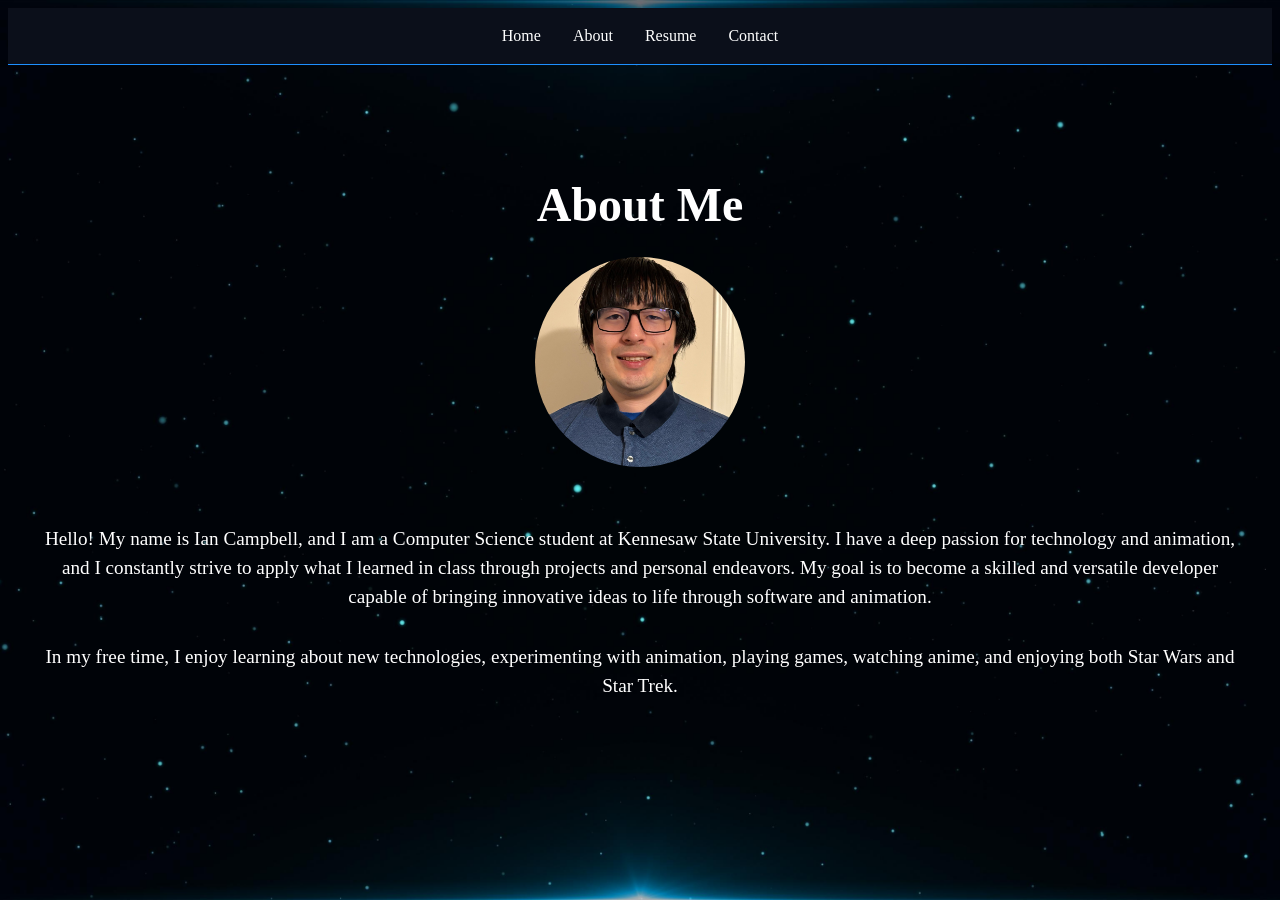
==== about.html @ 3db64f6b "Added the About page with an image of myself" ====
<!DOCTYPE html>
<html>
<head>
    <meta name="viewport" content="width=device-width, initial-scale=1.0"> 
    <title>About me</title>
    <link rel="stylesheet" href="css/design.css">
</head>

<body>

    <header>
        <nav>
            <a href="index.html">Home</a>
            <a href="about.html">About</a>
            <a href="resume.html">Resume</a>
            <a href="contact.html">Contact</a>
        </nav>
    </header>

    <main>
        <section class="about-section">
            <h1>About Me</h1>
            
            <img src="images/Selfpicture.jpg" alt="Profile Picture" class="profile-image">

            

            <p>
                Hello! My name is Ian Campbell, and I am a Computer Science student at Kennesaw State University. 
                I have a deep passion for technology and animation, and I constantly strive to apply what I learned in class through projects and personal endeavors. 
                My goal is to become a skilled and versatile developer capable of bringing innovative ideas to life through software and animation.
            </p>
            <p>
                In my free time, I enjoy learning about new technologies, experimenting with animation, playing games, watching anime, and enjoying both Star Wars and Star Trek.
            </p>
        </section>
    </main>
</body>
</html>
---- css/design.css ----
/* Background and text color */
body {
    background-color: black;
    background-image: url("../images/background_space.jpg");
    background-size: cover;
    background-position: center;
    background-attachment: fixed;
    background-repeat: no-repeat;
    color: white;
    line-height: 1.5;
    min-height: 90vh;
}

/* Header Styles */

header {
    background-color: #0b0f1a;
    border-bottom: 1px solid #1e90ff;
    padding: 1rem 2rem;
}

nav {
    display: flex;
    justify-content: center;
    gap: 2rem;
}

nav a {
    color: #ffffff;
    text-decoration: none;
    font-size: 1rem;
    transition: color 0.3s ease;
}

nav a:hover {
    color: #1e90ff;
}

/* Hero Section Styles */

.hero {
    text-align: center;
    padding: 4rem 2rem;
}

.hero-subtitle {
    color: #1e90ff;
    font-size: 1.2rem;
    margin-bottom: 0.5rem;
}

.hero h1 {
    color: #ffffff;
    font-size: 4rem;
    margin-bottom: 0.5rem;
}

.hero h2 {
    color: #ffffff;
    font-size: 1.5rem;
    margin-bottom: 1rem;
}

.hero-description {
    font-size: 1rem;
    margin-bottom: 2rem;
}

.hero-button {
    display: inline-block;
    padding: 0.9rem 1.8rem;
    border: 1px solid #1e90ff;
    color: #ffffff;
    text-decoration: none;
    transition: background-color 0.3s ease, color 0.3s ease;
}

.hero-button:hover {
    background-color: #1e90ff;
    color: #05070d;
}

/* about.html Styles */

.about-section {
    text-align: center;
    padding: 4rem 2rem;
}

.profile-image {
    width: 210px;
    height: 210px;
    border-radius: 60%;
    object-fit: cover;
    margin-bottom: 2rem;
}

.about-section h1 {
    color: #ffffff;
    font-size: 3rem;
    margin-bottom: 1rem;
}

.about-section p {
    font-size: 1.2rem;
    margin-bottom: 2rem;
}
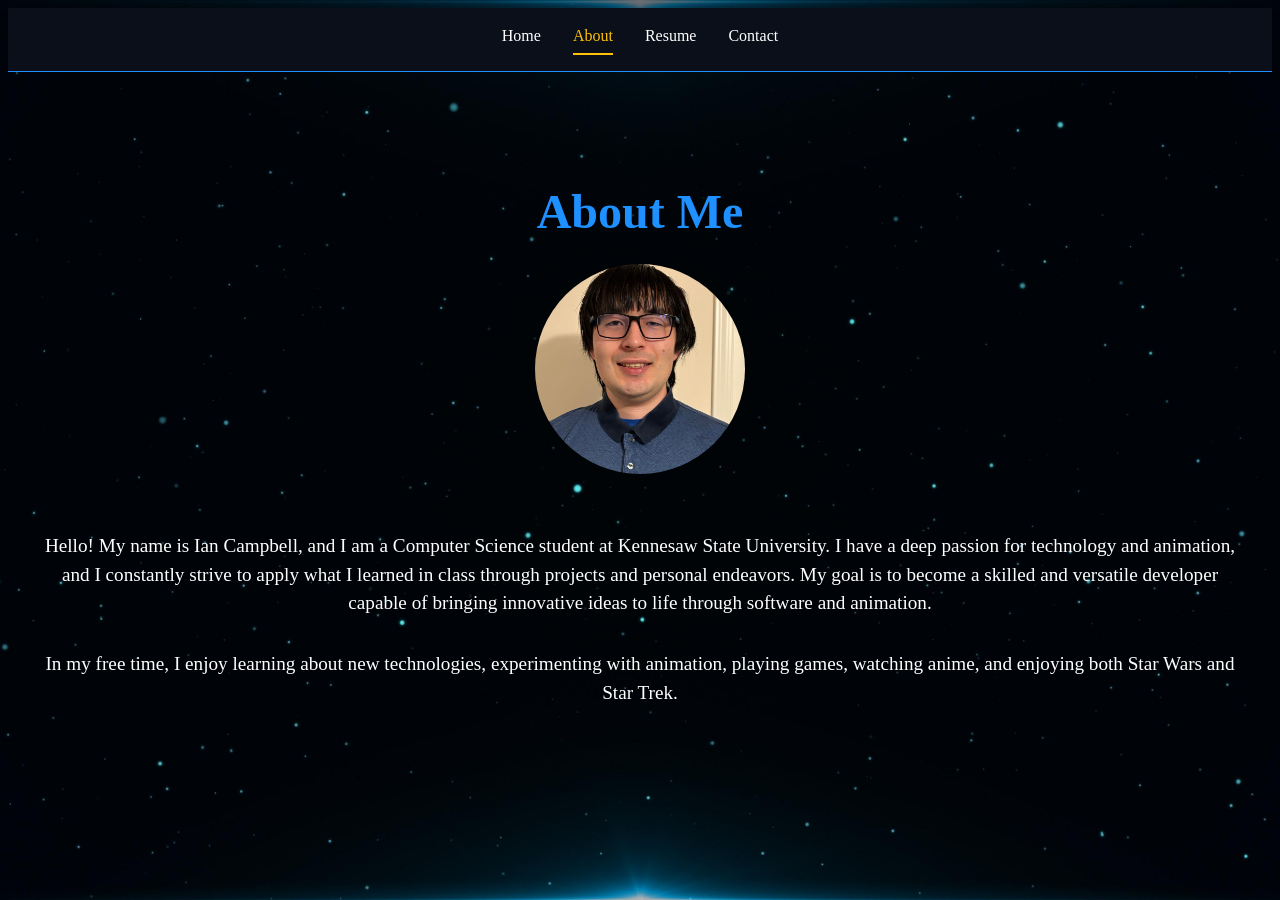
==== commit 75c49e81: "Finished debugging the script.js" ====
--- a/about.html
+++ b/about.html
@@ -23,7 +23,7 @@
             
             <img src="images/Selfpicture.jpg" alt="Profile Picture" class="profile-image">
 
-            
+
 
             <p>
                 Hello! My name is Ian Campbell, and I am a Computer Science student at Kennesaw State University. 
@@ -35,5 +35,7 @@
             </p>
         </section>
     </main>
+
+    <script src="js/script.js"></script>
 </body>
 </html>
--- a/css/design.css
+++ b/css/design.css
@@ -96,7 +96,7 @@
 }
 
 .about-section h1 {
-    color: #ffffff;
+    color: #1e90ff;
     font-size: 3rem;
     margin-bottom: 1rem;
 }
@@ -104,4 +104,75 @@
 .about-section p {
     font-size: 1.2rem;
     margin-bottom: 2rem;
-}+}
+
+/* skills-projects.html Styles */
+
+.skills-projects-section {
+    text-align: center;
+    padding: 4rem 2rem;
+}
+
+.skills-projects-section h1 {
+    color: #1e90ff;
+    font-size: 3.25rem;
+    margin-bottom: 1rem;
+}
+
+.skills-projects-section h2 {
+    color: #ffffff;
+    font-size: 2rem;
+    margin-bottom: 1rem;
+}
+
+.skills-projects-section h3 {
+    color: #ffffff;
+    font-size: 2rem;
+    margin-bottom: 1rem;
+}
+
+.skills-projects-section p {
+    font-size: 1.2rem;
+    margin-bottom: 2rem;
+}
+
+.skills-projects-section img {
+    width: 200px;
+    height: 200px;
+    border-radius: 70%;
+    object-fit: cover;
+    margin-bottom: 2rem;
+}
+
+/* resume.html Styles */
+
+.resume-section {
+    text-align: left;
+    max-width: 800px;
+    margin: 0 auto;
+    padding: 4rem 2rem;
+}
+
+.resume-section h1 {
+    color: #1e90ff;
+    text-align: center;
+    font-size: 3rem;
+    margin-bottom: 1rem;
+}
+
+.resume-section p {
+    font-size: 1.2rem;
+    margin-bottom: 2rem;
+}
+
+.resume-section ul {
+    list-style-type: disc;
+    padding: 1rem 2rem;
+}
+
+/* Responsive Styles */
+nav a.active {
+    color: #fec107;
+    border-bottom: 2px solid #fec107;
+    padding-bottom: 0.3rem;
+}
